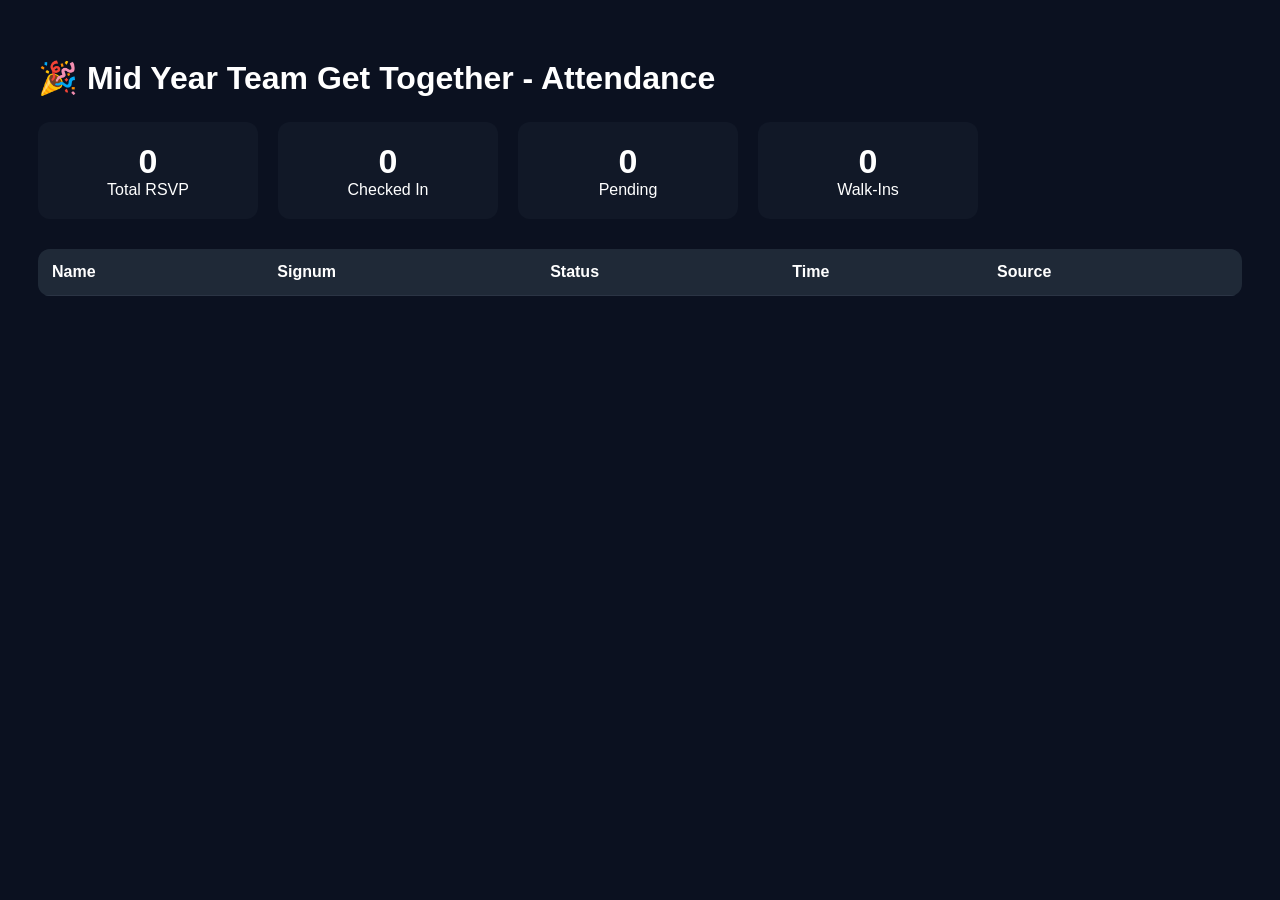
==== party-checkin/backend/static/admin.html @ 22670822 "Add files via upload" ====
<!DOCTYPE html>
<html lang="en">

<head>

    <meta charset="UTF-8">

    <meta name="viewport" content="width=device-width, initial-scale=1.0">

    <title>Attendance Dashboard</title>

    <link rel="stylesheet" href="/static/styles.css">

    <style>

        body{
            padding:30px;
            display:block;
            background:#0b1120;
            color:white;
            font-family:Arial, Helvetica, sans-serif;
        }

        h1{
            margin-bottom:25px;
        }

        .stats{
            display:flex;
            gap:20px;
            flex-wrap:wrap;
            margin-bottom:30px;
        }

        .card{
            background:#111827;
            padding:20px;
            border-radius:12px;
            min-width:180px;
            text-align:center;
        }

        .card h2{
            margin:0;
            font-size:34px;
        }

        table{
            width:100%;
            border-collapse:collapse;
            background:#111827;
            border-radius:12px;
            overflow:hidden;
        }

        th,td{
            padding:14px;
            text-align:left;
            border-bottom:1px solid #2b3444;
        }

        th{
            background:#1f2937;
        }

        tr:hover{
            background:#1b2435;
        }

        .yes{
            color:#22c55e;
            font-weight:bold;
        }

        .no{
            color:#ef4444;
            font-weight:bold;
        }

    </style>

</head>

<body>

<h1>🎉 Mid Year Team Get Together - Attendance</h1>

<div class="stats">

    <div class="card">
        <h2 id="total">0</h2>
        Total RSVP
    </div>

    <div class="card">
        <h2 id="checked">0</h2>
        Checked In
    </div>

    <div class="card">
        <h2 id="pending">0</h2>
        Pending
    </div>

    <div class="card">
        <h2 id="walkins">0</h2>
        Walk-Ins
    </div>

</div>

<table>

<thead>

<tr>

<th>Name</th>

<th>Signum</th>

<th>Status</th>

<th>Time</th>

<th>Source</th>

</tr>

</thead>

<tbody id="tableBody">

</tbody>

</table>

<script src="/static/admin.js"></script>

</body>

</html>
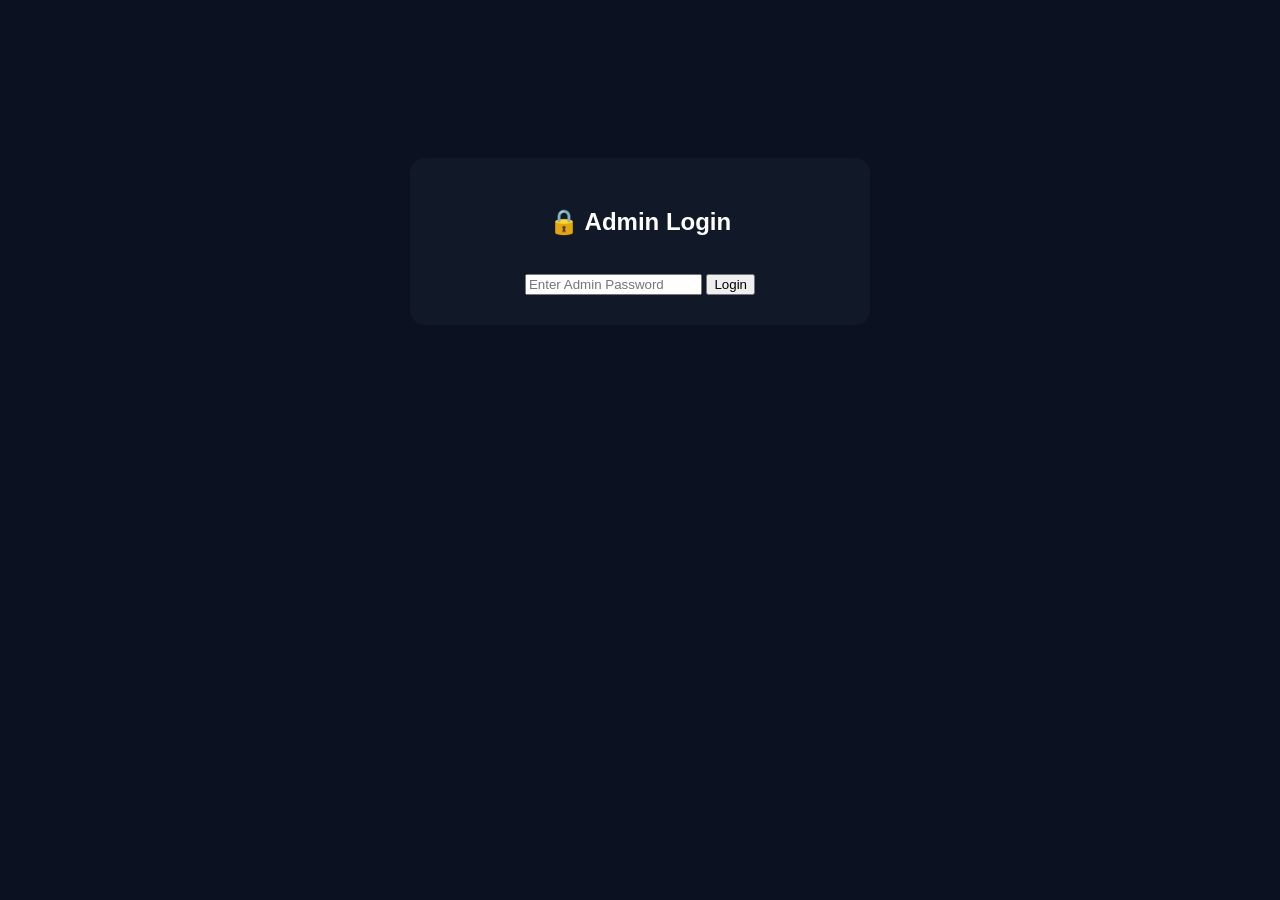
==== commit 4d711d0c: "added admin features and better ux." ====
--- a/party-checkin/backend/static/admin.html
+++ b/party-checkin/backend/static/admin.html
@@ -18,7 +18,7 @@
             display:block;
             background:#0b1120;
             color:white;
-            font-family:Arial, Helvetica, sans-serif;
+            font-family:Arial,Helvetica,sans-serif;
         }
 
         h1{
@@ -77,34 +77,107 @@
             font-weight:bold;
         }
 
+        #loginScreen{
+
+            max-width:400px;
+
+            margin:120px auto;
+
+            background:#111827;
+
+            padding:30px;
+
+            border-radius:15px;
+
+            text-align:center;
+
+        }
+
+        #dashboard{
+
+            display:none;
+
+        }
+
     </style>
 
 </head>
 
 <body>
 
+<div id="loginScreen">
+
+    <h2>🔒 Admin Login</h2>
+
+    <br>
+
+    <input
+        type="password"
+        id="password"
+        placeholder="Enter Admin Password"
+    >
+
+    <button onclick="login()">
+        Login
+    </button>
+
+</div>
+
+<div id="dashboard">
+
 <h1>🎉 Mid Year Team Get Together - Attendance</h1>
 
+<div style="margin-bottom:25px;">
+
+    <input
+        type="file"
+        id="excelFile"
+        accept=".xlsx"
+    >
+
+    <button onclick="uploadExcel()">
+        Upload Latest RSVP Excel
+    </button>
+
+    <span
+        id="uploadStatus"
+        style="margin-left:15px;font-weight:bold;"
+    ></span>
+
+</div>
+
 <div class="stats">
 
     <div class="card">
+
         <h2 id="total">0</h2>
+
         Total RSVP
-    </div>
-
-    <div class="card">
+
+    </div>
+
+    <div class="card">
+
         <h2 id="checked">0</h2>
+
         Checked In
-    </div>
-
-    <div class="card">
+
+    </div>
+
+    <div class="card">
+
         <h2 id="pending">0</h2>
+
         Pending
-    </div>
-
-    <div class="card">
+
+    </div>
+
+    <div class="card">
+
         <h2 id="walkins">0</h2>
+
         Walk-Ins
+
     </div>
 
 </div>
@@ -135,6 +208,8 @@
 
 </table>
 
+</div>
+
 <script src="/static/admin.js"></script>
 
 </body>
